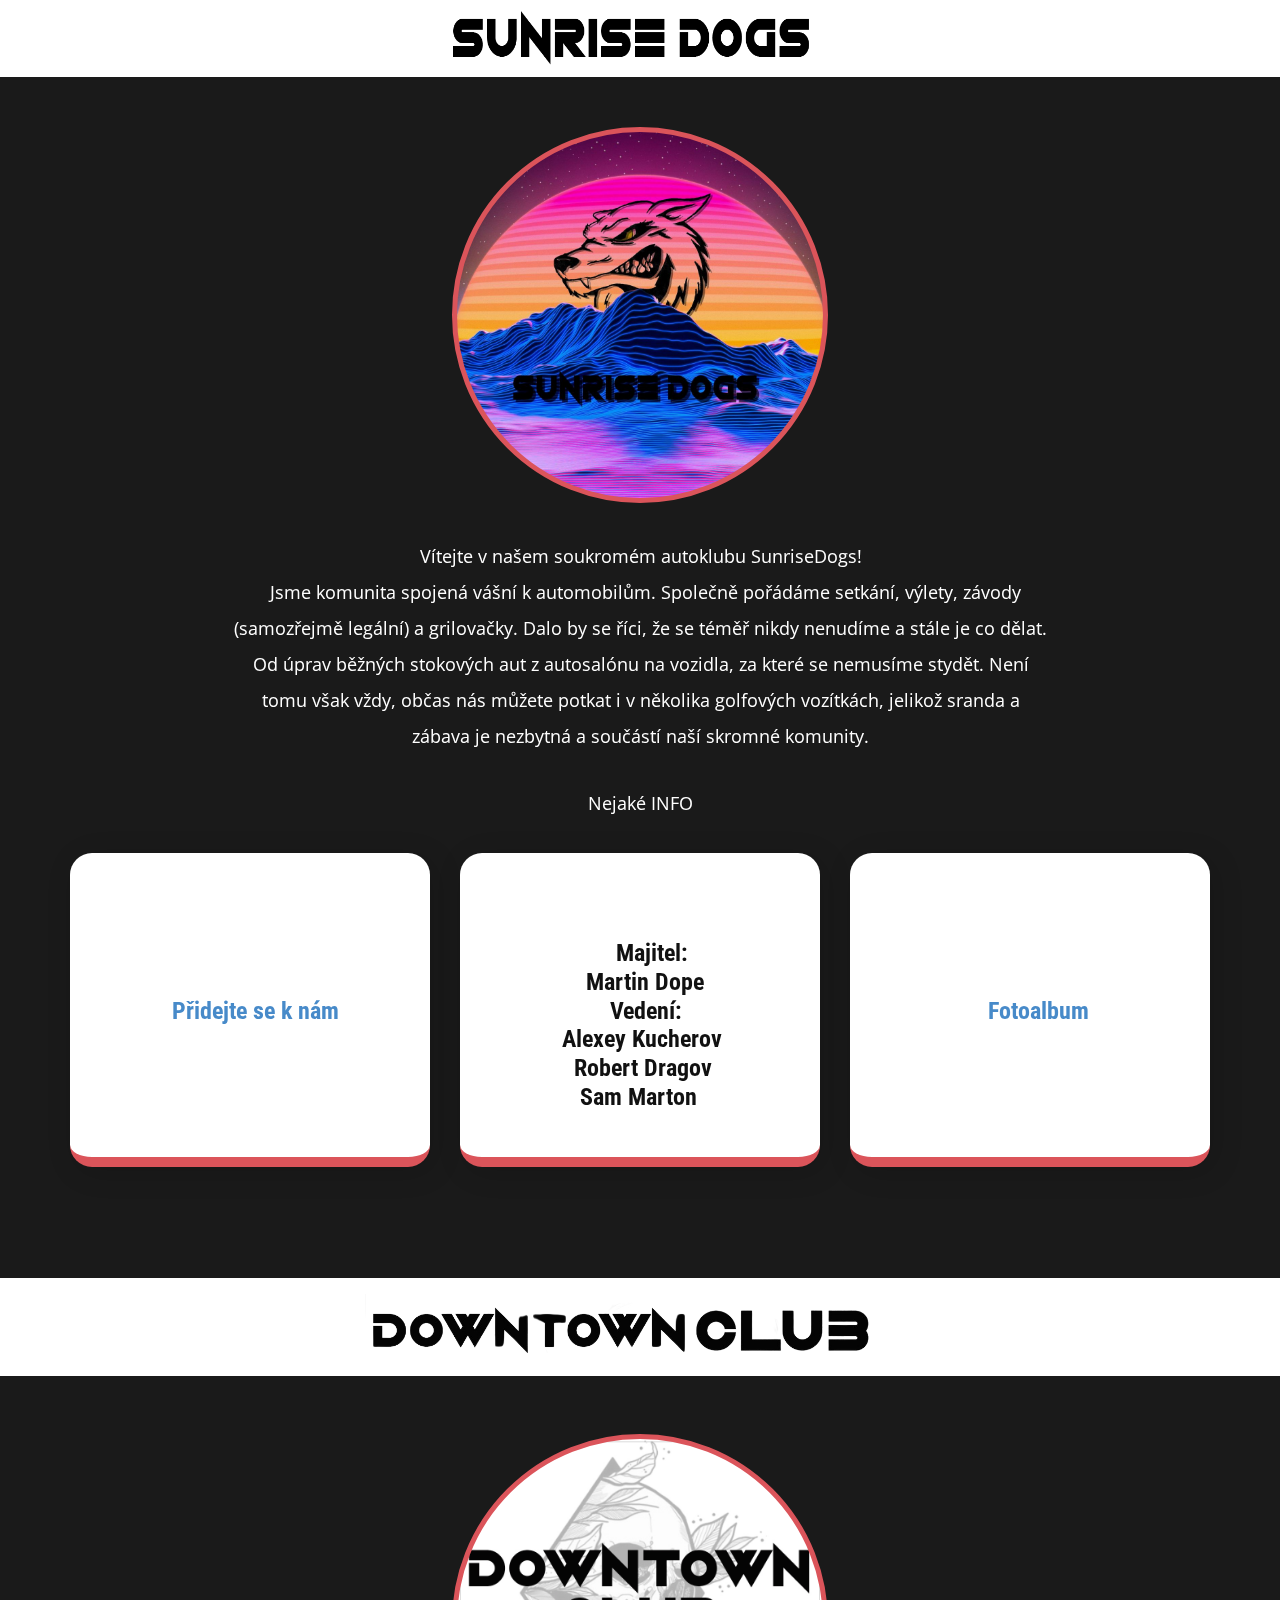
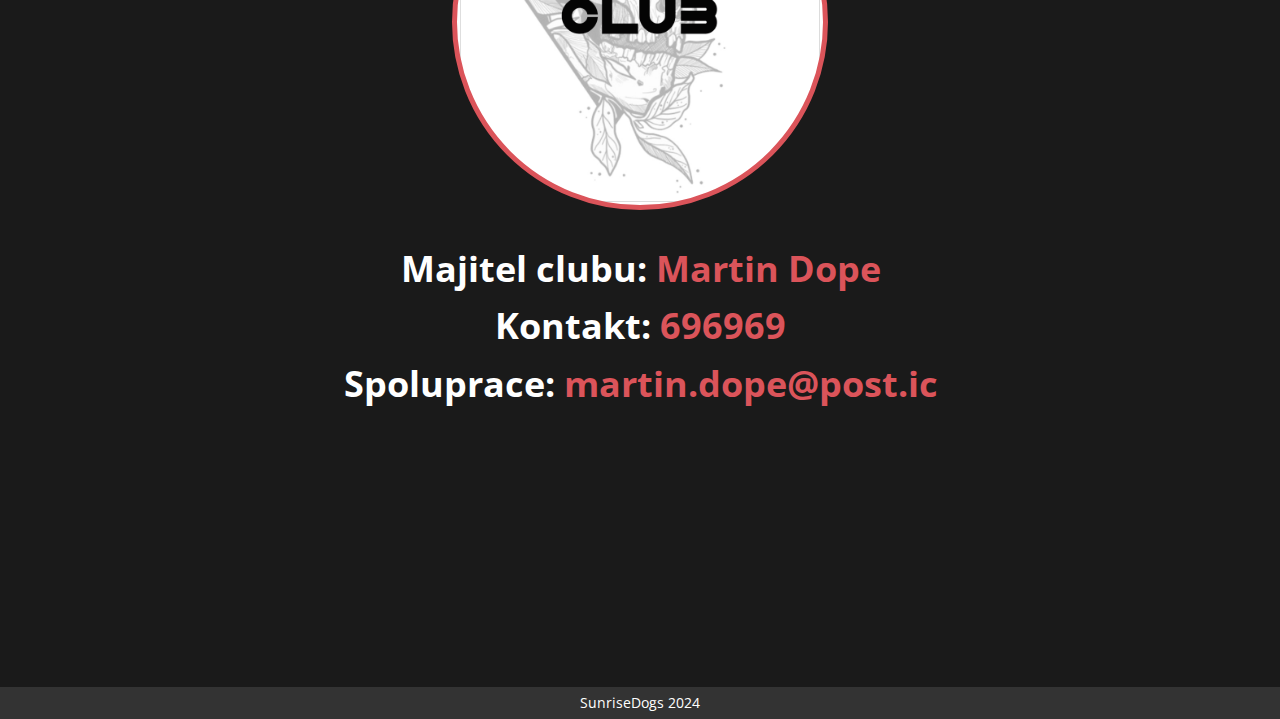
==== index.html @ 1e4ed074 "Add files via upload" ====
<!DOCTYPE html>
<html style="font-size: 16px;" lang="en"><head>
    <meta name="viewport" content="width=device-width, initial-scale=1.0">
    <meta charset="utf-8">
    <meta name="keywords" content="​Who Am I?, INTUITIVE">
    <meta name="description" content="">
    <title>Home</title>
    <link rel="stylesheet" href="nicepage.css" media="screen">
<link rel="stylesheet" href="Home.css" media="screen">
    <script class="u-script" type="text/javascript" src="jquery.js" defer=""></script>
    <script class="u-script" type="text/javascript" src="nicepage.js" defer=""></script>
    <meta name="generator" content="Nicepage 6.4.0, nicepage.com">
    <link id="u-theme-google-font" rel="stylesheet" href="https://fonts.googleapis.com/css?family=Roboto:100,100i,300,300i,400,400i,500,500i,700,700i,900,900i|Open+Sans:300,300i,400,400i,500,500i,600,600i,700,700i,800,800i">
    <link id="u-page-google-font" rel="stylesheet" href="https://fonts.googleapis.com/css?family=Roboto+Condensed:100,100i,200,200i,300,300i,400,400i,500,500i,600,600i,700,700i,800,800i,900,900i">
    
    
    
    <script type="application/ld+json">{
		"@context": "http://schema.org",
		"@type": "Organization",
		"name": "",
		"logo": "images/sunrise1.png"
}</script>
    <meta name="theme-color" content="#478ac9">
    <meta property="og:title" content="Home">
    <meta property="og:type" content="website">
  <meta data-intl-tel-input-cdn-path="intlTelInput/"></head>
  <body data-home-page="Home.html" data-home-page-title="Home" data-path-to-root="./" data-include-products="false" class="u-body u-xl-mode" data-lang="en"><header class="u-clearfix u-header u-header" id="sec-4eef"><div class="u-clearfix u-sheet u-valign-middle u-sheet-1">
        <a href="" class="u-image u-logo u-image-1" data-image-width="1080" data-image-height="144">
          <img src="images/sunrise1.png" class="u-logo-image u-logo-image-1">
        </a>
      </div></header>
    <section class="u-align-center u-clearfix u-grey-90 u-section-1" id="carousel_2b90">
      <div class="u-border-5 u-border-palette-2-base u-image u-image-circle u-image-1" alt="" data-image-width="3840" data-image-height="2160" data-animation-name="customAnimationIn" data-animation-duration="1500"></div>
      <p class="u-text u-text-1" data-animation-name="customAnimationIn" data-animation-duration="1500" data-animation-delay="500"> Vítejte v našem soukromém autoklubu SunriseDogs!<br>&nbsp;
Jsme komunita spojená vášní k automobilům. Společně pořádáme setkání, výlety, závody (samozřejmě legální) a grilovačky. Dalo by se říci, že se téměř nikdy nenudíme a stále je co dělat. Od úprav běžných stokových aut z autosalónu na vozidla, za které se nemusíme stydět. Není tomu však vždy, občas nás můžete potkat i v několika golfových vozítkách, jelikož sranda a zábava je nezbytná a součástí naší skromné komunity.
      </p>
      <p class="u-text u-text-2" data-animation-name="customAnimationIn" data-animation-duration="1500" data-animation-delay="500">Nejaké INFO</p>
      <div class="custom-expanded u-list u-list-1">
        <div class="u-repeater u-repeater-1">
          <div class="u-align-left u-border-10 u-border-no-left u-border-no-right u-border-no-top u-border-palette-2-base u-container-style u-list-item u-radius-22 u-repeater-item u-shape-round u-white u-list-item-1" data-animation-name="customAnimationIn" data-animation-duration="1500" data-animation-delay="250">
            <div class="u-container-layout u-similar-container u-container-layout-1"><span class="u-file-icon u-icon u-icon-1" data-animation-name="customAnimationIn" data-animation-duration="1500" data-animation-delay="750"><img src="images/logo.png" alt=""></span>
              <h4 class="u-custom-font u-font-roboto-condensed u-text u-text-3">&nbsp; &nbsp;&nbsp;<br>
                <br>&nbsp; &nbsp; &nbsp; &nbsp;&nbsp;<a href="https://docs.google.com/forms/d/1HaABAHKaSRTyew9YhgE7_GqNMtvdETq_wjb6GV18FZQ" class="u-active-none u-border-none u-btn u-button-link u-button-style u-hover-none u-none u-text-palette-1-base u-btn-1" target="_blank">Přidejte se k nám </a>
              </h4>
            </div>
          </div>
          <div class="u-align-left u-border-10 u-border-no-left u-border-no-right u-border-no-top u-border-palette-2-base u-container-style u-list-item u-radius-22 u-repeater-item u-shape-round u-video-cover u-white u-list-item-2" data-animation-name="customAnimationIn" data-animation-duration="1500" data-animation-delay="250">
            <div class="u-container-layout u-similar-container u-container-layout-2"><span class="u-file-icon u-icon u-icon-2" data-animation-name="customAnimationIn" data-animation-duration="1500" data-animation-delay="750"><img src="images/crown-2024557_1280.png" alt=""></span>
              <h4 class="u-custom-font u-font-roboto-condensed u-text u-text-4">&nbsp; &nbsp; &nbsp; &nbsp; &nbsp; &nbsp; &nbsp; &nbsp; &nbsp;Majitel:<br>&nbsp; &nbsp; &nbsp; &nbsp; &nbsp; &nbsp; Martin Dope<br>&nbsp; &nbsp; &nbsp; &nbsp; &nbsp; &nbsp; &nbsp; &nbsp; Vedení:<br>&nbsp; &nbsp; &nbsp; &nbsp; Alexey Kucherov<br>&nbsp; &nbsp; &nbsp; &nbsp; &nbsp; Robert Dragov<br>&nbsp; &nbsp; &nbsp; &nbsp; &nbsp; &nbsp;Sam Marton<br>&nbsp; &nbsp; &nbsp; &nbsp;
              </h4>
            </div>
          </div>
          <div class="u-align-left u-border-10 u-border-no-left u-border-no-right u-border-no-top u-border-palette-2-base u-container-style u-list-item u-radius-22 u-repeater-item u-shape-round u-video-cover u-white u-list-item-3" data-animation-name="customAnimationIn" data-animation-duration="1500" data-animation-delay="250">
            <div class="u-container-layout u-similar-container u-container-layout-3"><span class="u-file-icon u-icon u-icon-3" data-animation-name="customAnimationIn" data-animation-duration="1500" data-animation-delay="750"><img src="images/foak.png" alt=""></span>
              <h4 class="u-custom-font u-font-roboto-condensed u-text u-text-5">
                <a class="u-active-none u-border-none u-btn u-button-link u-button-style u-hover-none u-none u-text-palette-1-base u-btn-2" href="https://imgur.com/a/hww1Uj7" target="_blank">&nbsp; &nbsp; &nbsp; &nbsp; &nbsp; &nbsp; &nbsp;<br>
                  <br>&nbsp; &nbsp; &nbsp; &nbsp; &nbsp; &nbsp; &nbsp; Fotoalbum
                </a>
              </h4>
            </div>
          </div>
        </div>
      </div>
      <img class="u-expanded-width u-image u-image-contain u-image-default u-image-2" src="images/Beznzvu.png" alt="" data-image-width="1350" data-image-height="73">
      <img class="u-expanded-width u-image u-image-contain u-image-default u-image-3" src="images/Beznzvu.png" alt="" data-image-width="1350" data-image-height="73">
      <img class="u-image u-image-contain u-image-default u-image-4" src="images/downtown.png" alt="" data-image-width="1080" data-image-height="144">
      <div class="u-border-5 u-border-palette-2-base u-image u-image-circle u-image-5" alt="" data-image-width="900" data-image-height="900" data-animation-name="customAnimationIn" data-animation-duration="1500"></div>
      <p class="u-text u-text-6">Majitel clubu: <span class="u-text-palette-2-base">Martin Dope</span>
        <br>Kontakt: <span class="u-text-palette-2-base">696969</span>
        <br>Spoluprace: <span class="u-text-palette-2-base">martin.dope@post.ic</span>
      </p>
    </section>
    
    
    
    <footer class="u-align-center u-clearfix u-footer u-grey-80 u-footer" id="sec-cafe"><div class="u-clearfix u-sheet u-valign-middle u-sheet-1">
        <p class="u-small-text u-text u-text-variant u-text-1">SunriseDogs 2024</p>
      </div></footer>
   

  
</body></html>
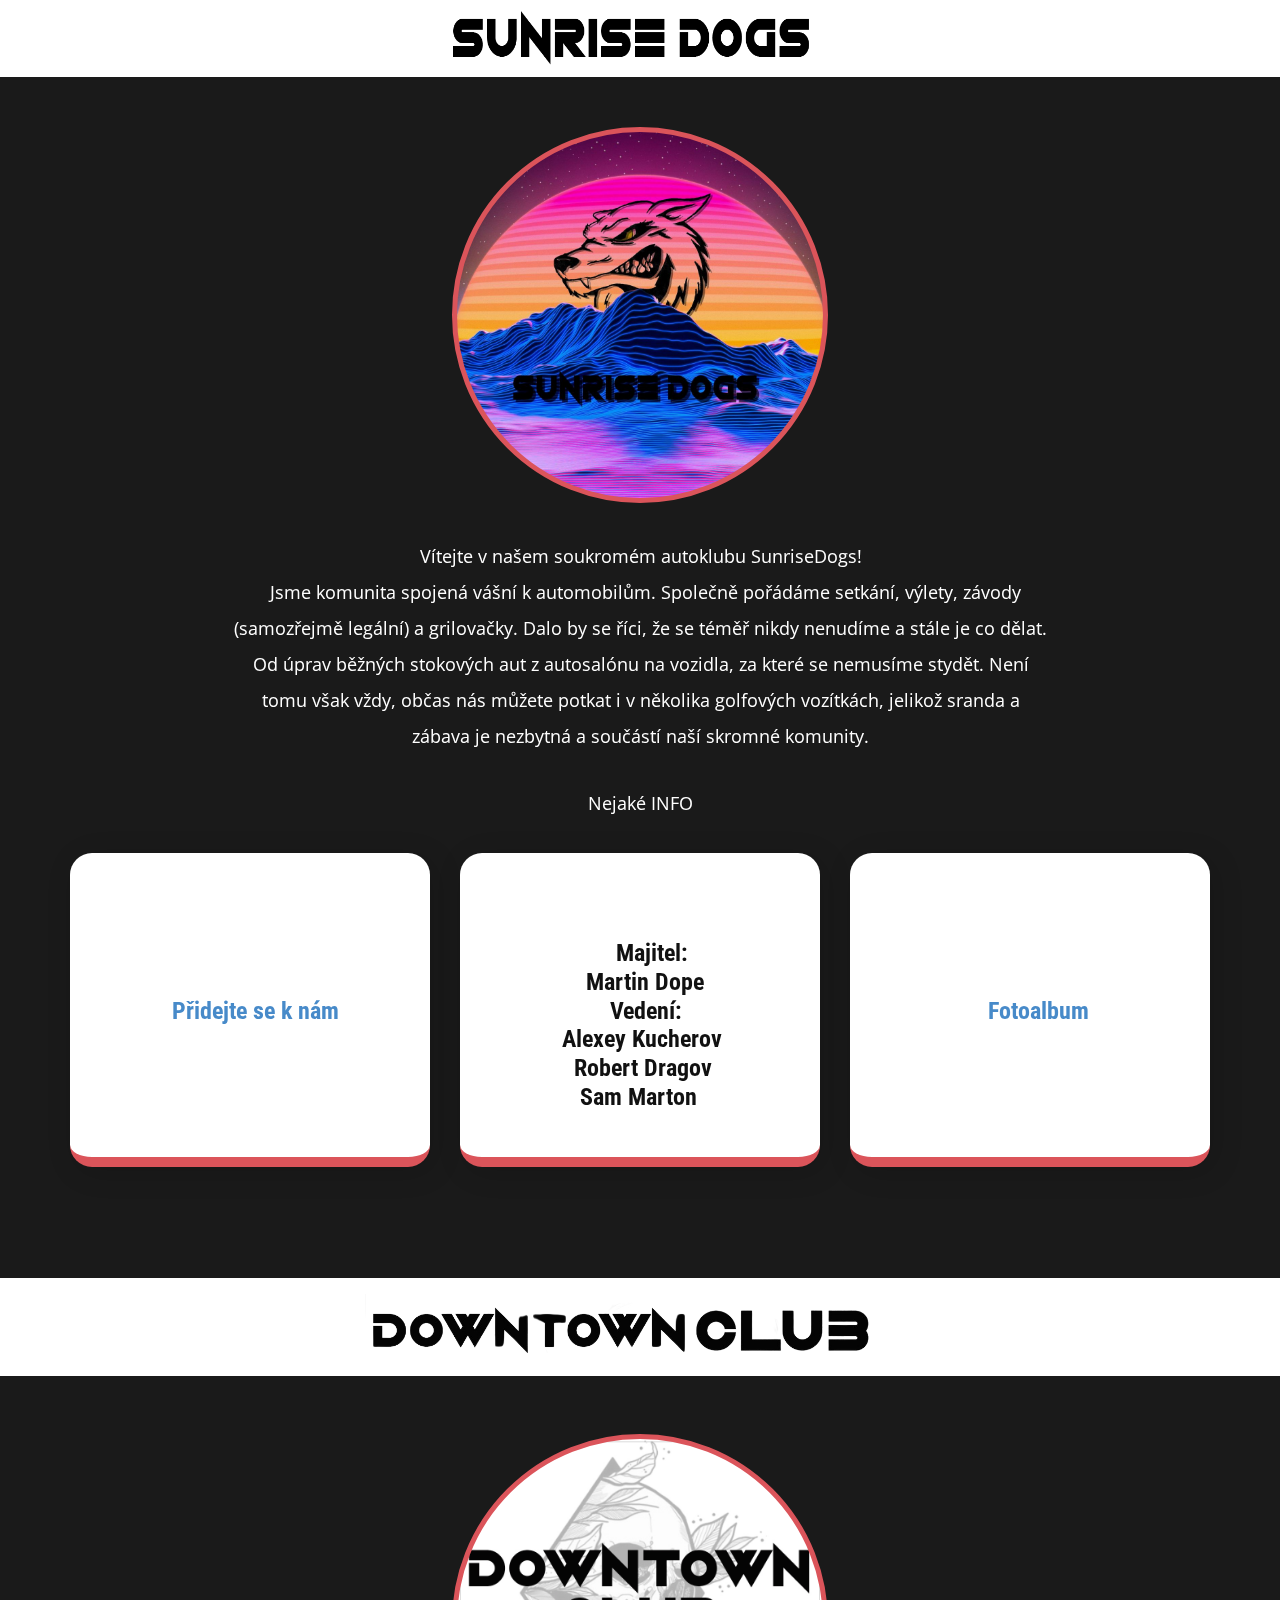
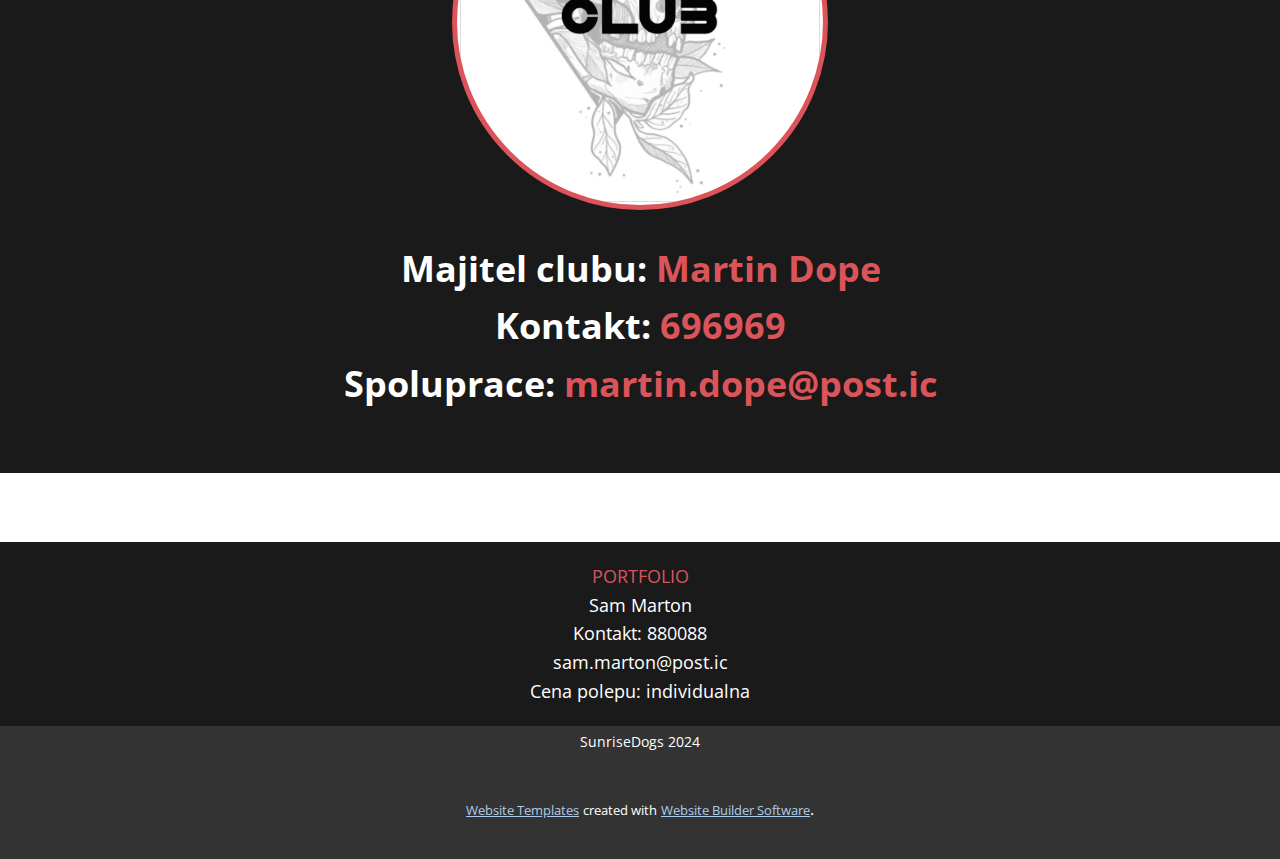
==== commit 4359bea6: "Add files via upload" ====
--- a/index.html
+++ b/index.html
@@ -26,7 +26,7 @@
     <meta property="og:type" content="website">
   <meta data-intl-tel-input-cdn-path="intlTelInput/"></head>
   <body data-home-page="Home.html" data-home-page-title="Home" data-path-to-root="./" data-include-products="false" class="u-body u-xl-mode" data-lang="en"><header class="u-clearfix u-header u-header" id="sec-4eef"><div class="u-clearfix u-sheet u-valign-middle u-sheet-1">
-        <a href="" class="u-image u-logo u-image-1" data-image-width="1080" data-image-height="144">
+        <a href="https://nicepage.com" class="u-image u-logo u-image-1" data-image-width="1080" data-image-height="144">
           <img src="images/sunrise1.png" class="u-logo-image u-logo-image-1">
         </a>
       </div></header>
@@ -70,6 +70,13 @@
         <br>Kontakt: <span class="u-text-palette-2-base">696969</span>
         <br>Spoluprace: <span class="u-text-palette-2-base">martin.dope@post.ic</span>
       </p>
+      <img class="u-expanded-width u-image u-image-contain u-image-default u-image-6" src="images/Beznzvu.png" alt="" data-image-width="1350" data-image-height="73">
+      <img class="u-image u-image-contain u-image-default u-image-7" src="images/MWLOGO.png" alt="" data-image-width="500" data-image-height="812">
+      <p class="u-text u-text-7">
+        <a href="https://imgur.com/a/1gOo8mq" class="u-active-none u-border-none u-btn u-button-link u-button-style u-hover-none u-none u-text-palette-2-base u-btn-3">PORTFOLIO</a>
+        <br>Sam Marton<br>Kontakt: 880088<br>sam.marton@post.ic <br>Cena polepu: individualna
+      </p>
+      <img class="u-image u-image-contain u-image-default u-image-8" src="images/Untitled-1copy.png" alt="" data-image-width="500" data-image-height="812">
     </section>
     
     
@@ -77,7 +84,16 @@
     <footer class="u-align-center u-clearfix u-footer u-grey-80 u-footer" id="sec-cafe"><div class="u-clearfix u-sheet u-valign-middle u-sheet-1">
         <p class="u-small-text u-text u-text-variant u-text-1">SunriseDogs 2024</p>
       </div></footer>
-   
-
+    <section class="u-backlink u-clearfix u-grey-80">
+      <a class="u-link" href="https://nicepage.com/website-templates" target="_blank">
+        <span>Website Templates</span>
+      </a>
+      <p class="u-text">
+        <span>created with</span>
+      </p>
+      <a class="u-link" href="" target="_blank">
+        <span>Website Builder Software</span>
+      </a>. 
+    </section>
   
 </body></html>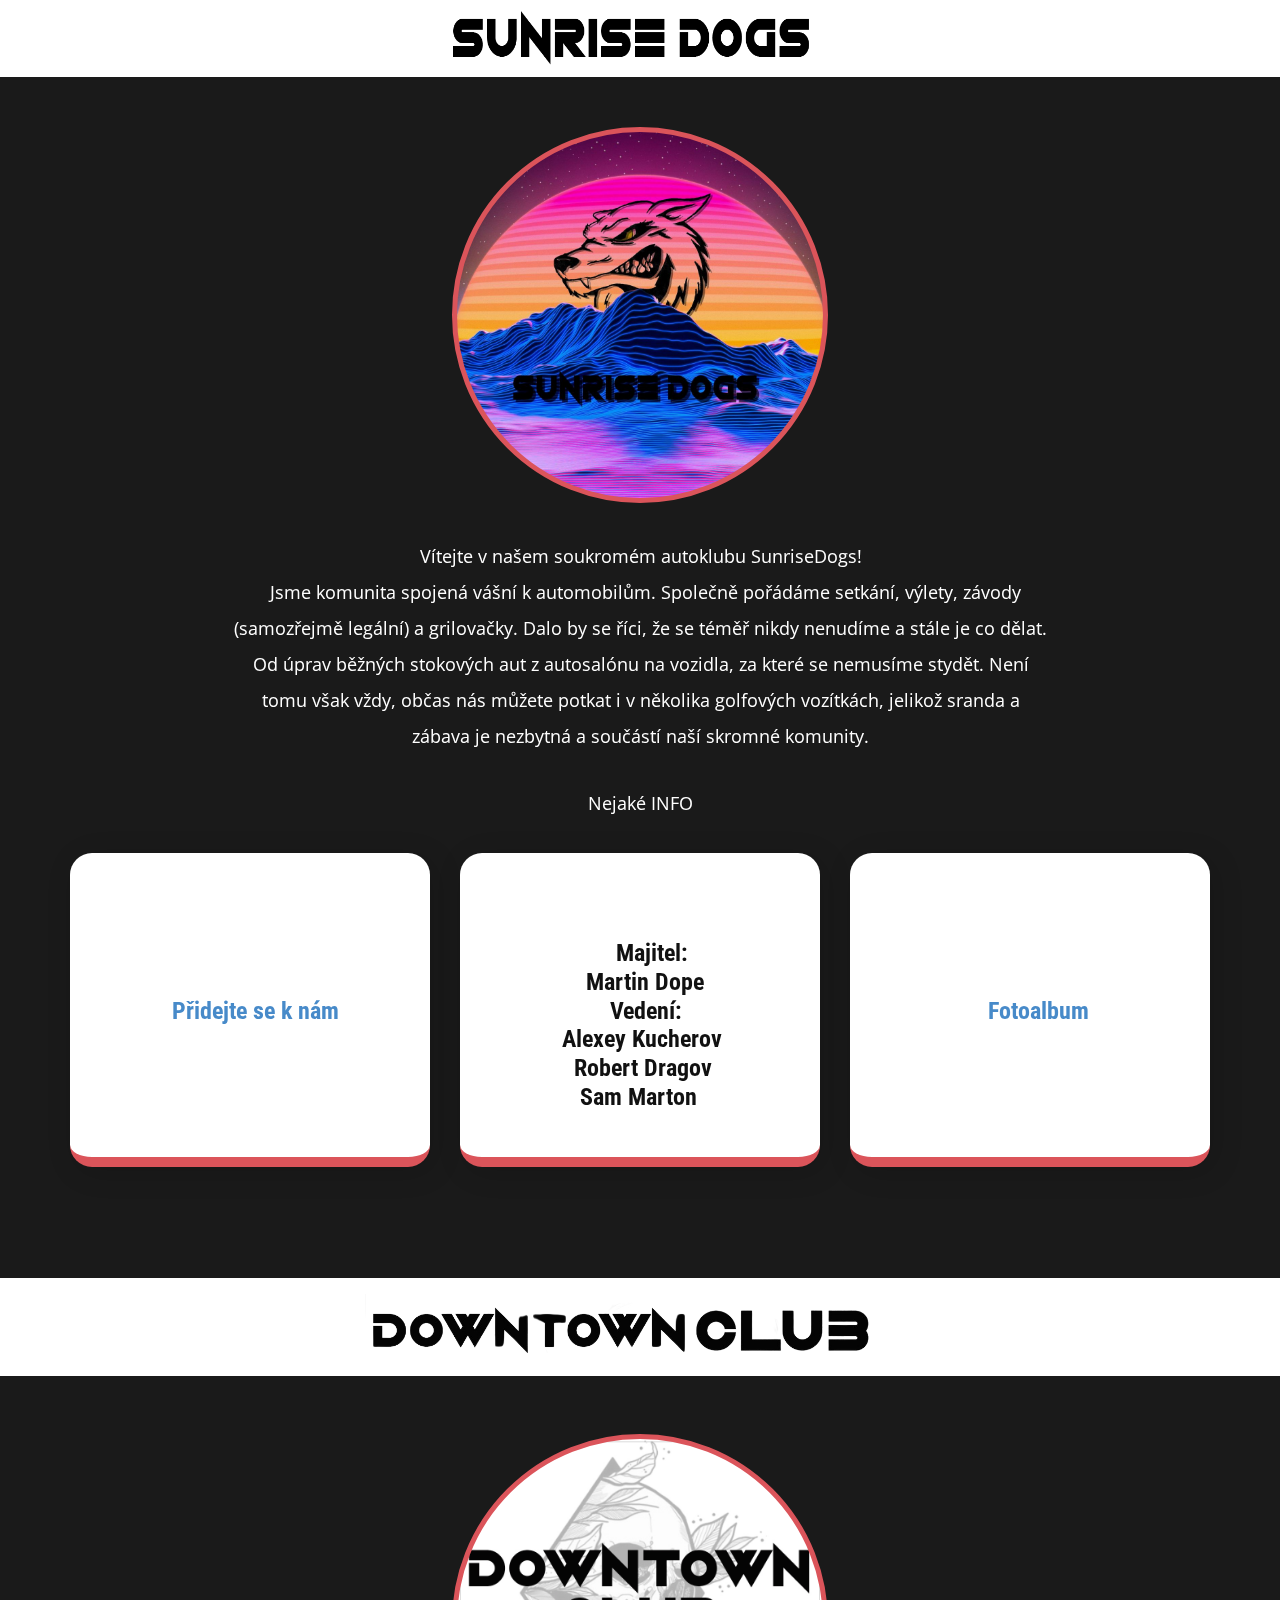
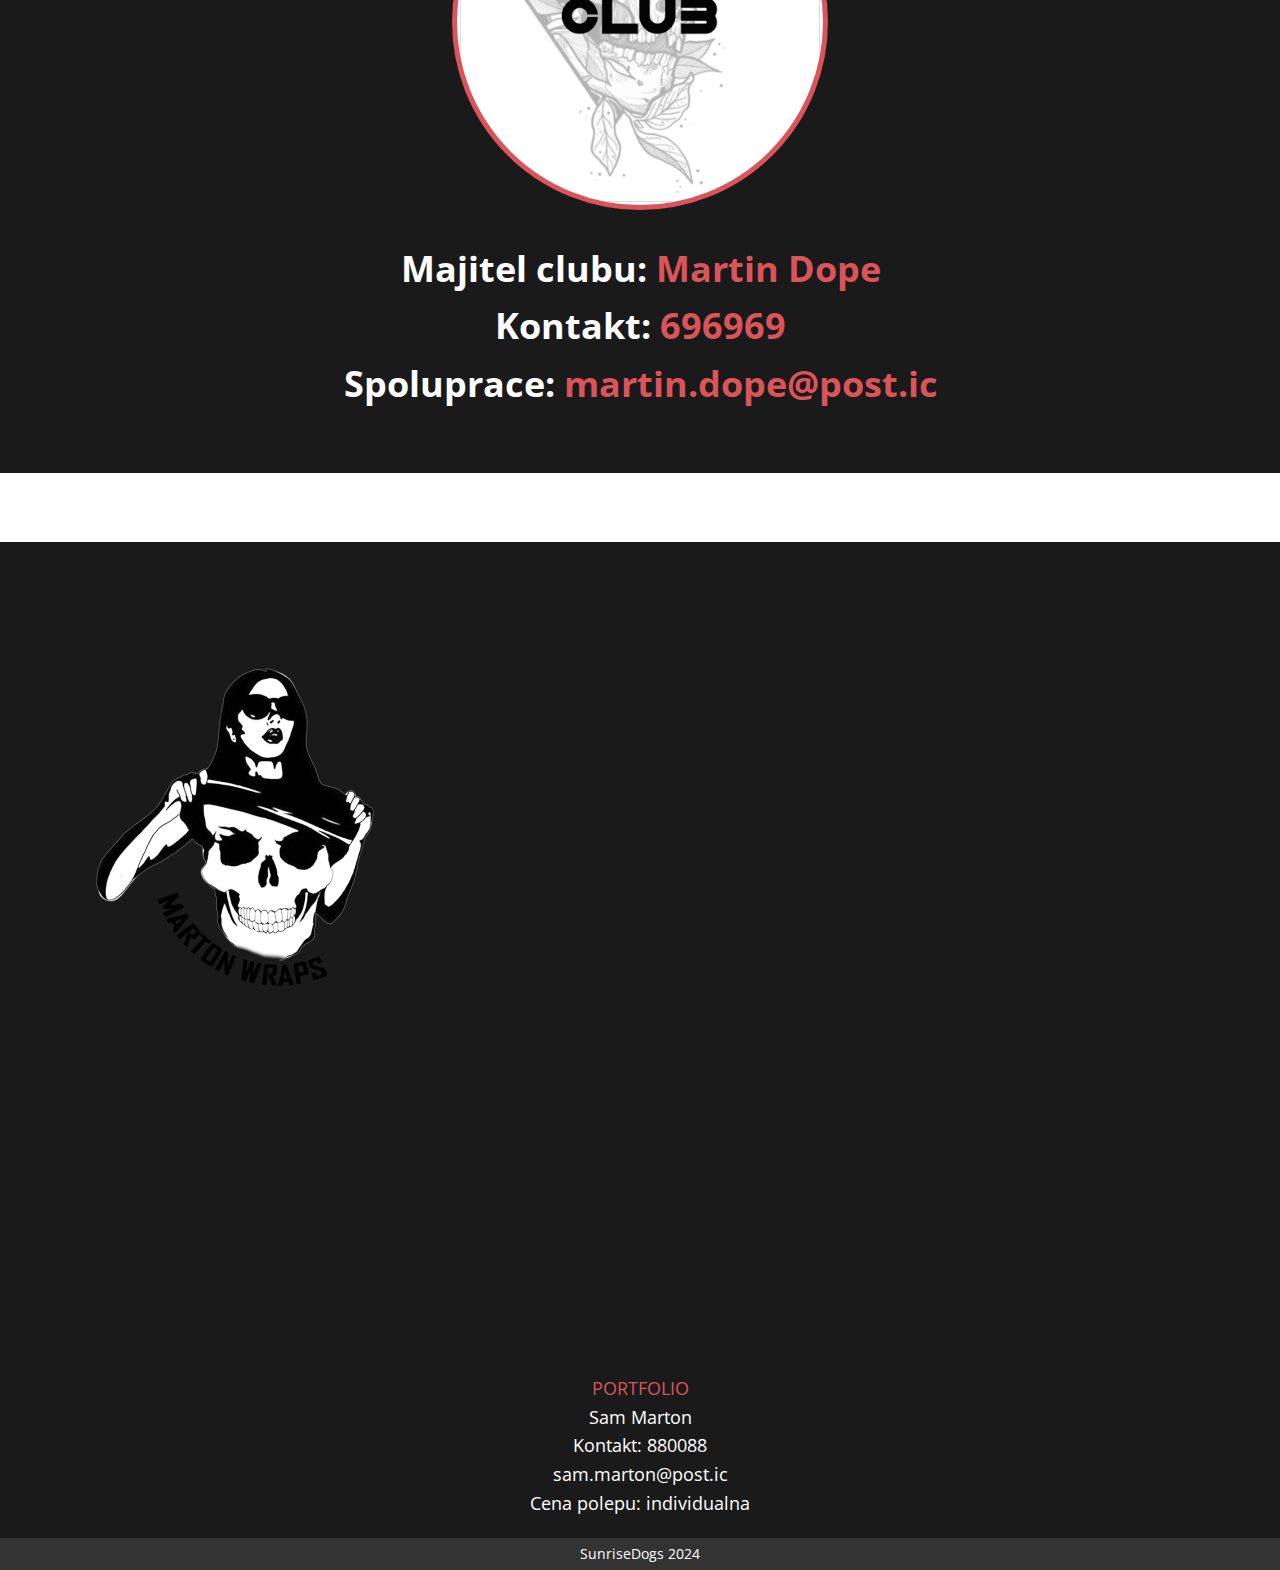
==== commit a44a7715: "Update index.html" ====
--- a/index.html
+++ b/index.html
@@ -84,16 +84,6 @@
     <footer class="u-align-center u-clearfix u-footer u-grey-80 u-footer" id="sec-cafe"><div class="u-clearfix u-sheet u-valign-middle u-sheet-1">
         <p class="u-small-text u-text u-text-variant u-text-1">SunriseDogs 2024</p>
       </div></footer>
-    <section class="u-backlink u-clearfix u-grey-80">
-      <a class="u-link" href="https://nicepage.com/website-templates" target="_blank">
-        <span>Website Templates</span>
-      </a>
-      <p class="u-text">
-        <span>created with</span>
-      </p>
-      <a class="u-link" href="" target="_blank">
-        <span>Website Builder Software</span>
-      </a>. 
-    </section>
+
   
-</body></html>+</body></html>
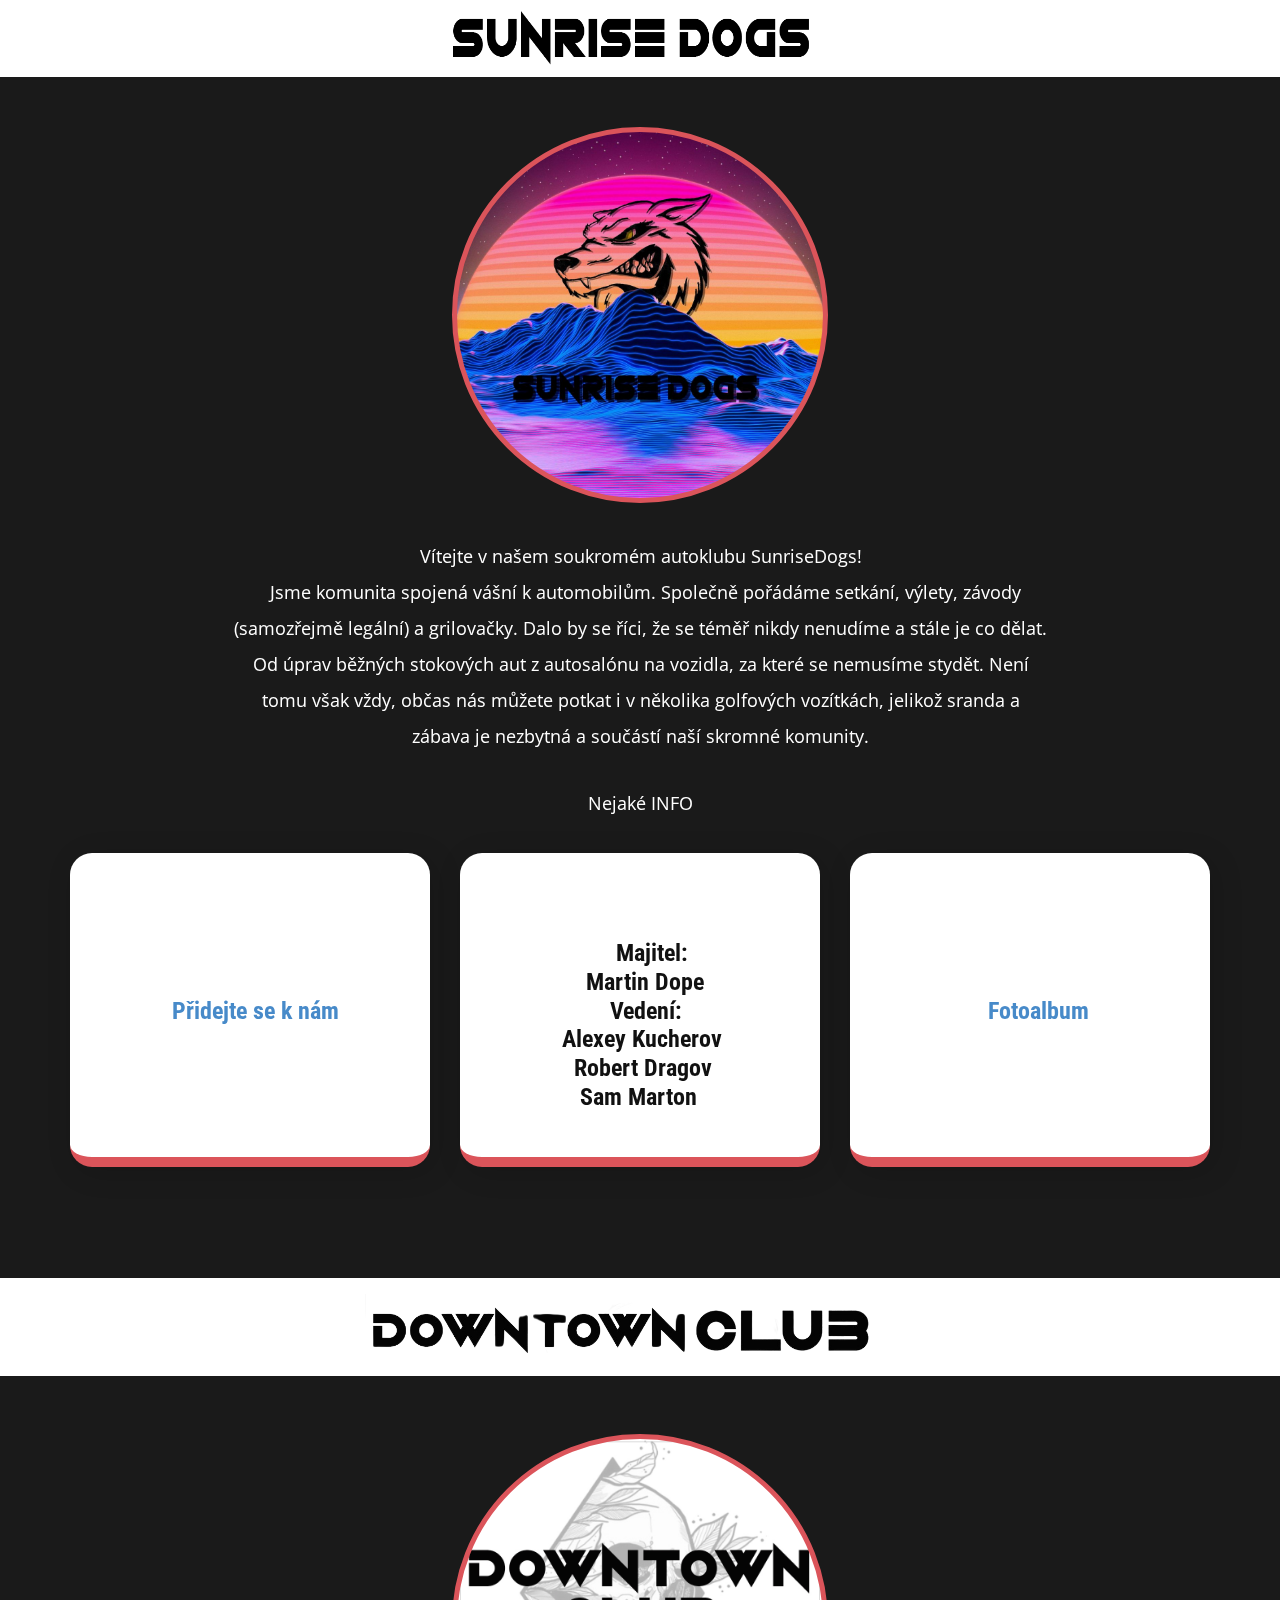
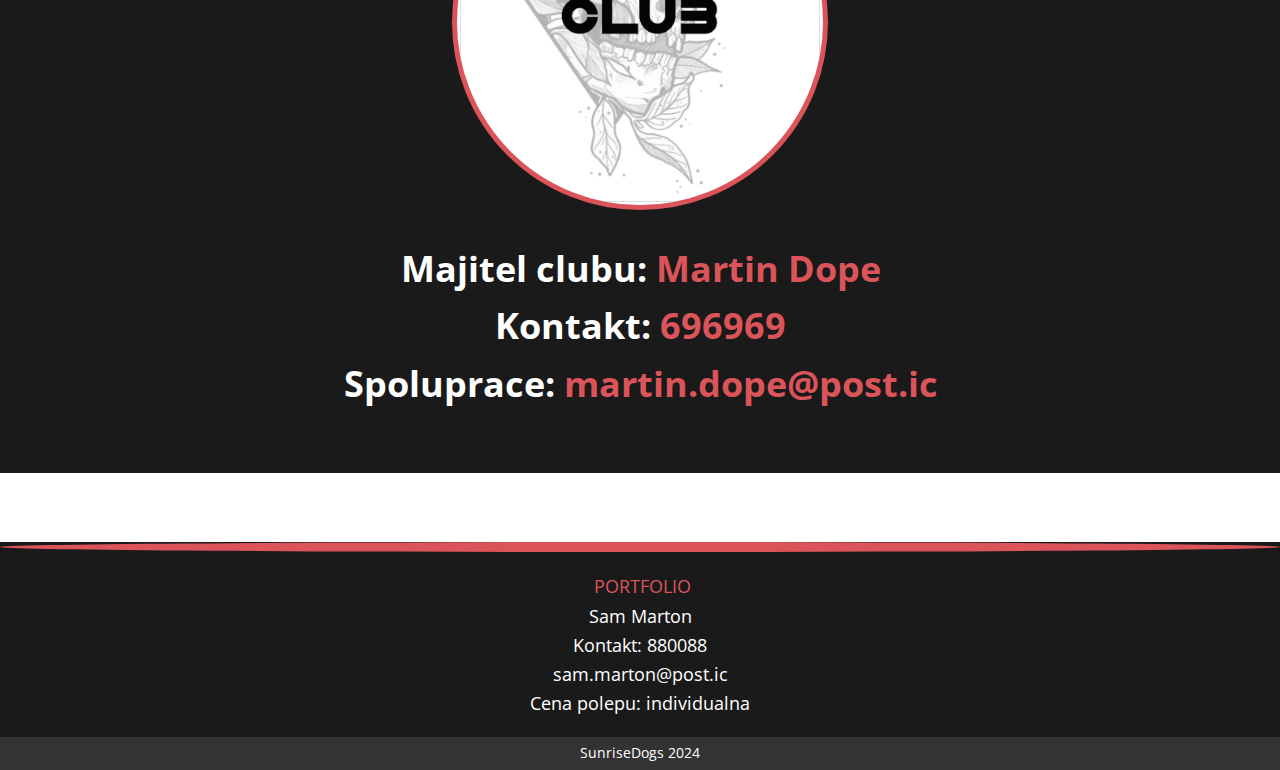
==== commit a2d96f42: "Update index.html" ====
--- a/index.html
+++ b/index.html
@@ -71,12 +71,13 @@
         <br>Spoluprace: <span class="u-text-palette-2-base">martin.dope@post.ic</span>
       </p>
       <img class="u-expanded-width u-image u-image-contain u-image-default u-image-6" src="images/Beznzvu.png" alt="" data-image-width="1350" data-image-height="73">
-      <img class="u-image u-image-contain u-image-default u-image-7" src="images/MWLOGO.png" alt="" data-image-width="500" data-image-height="812">
+      <div class="u-border-5 u-border-palette-2-base u-image u-image-circle u-image-7" alt="" data-image-width="500" data-image-height="812" data-animation-name="customAnimationIn" data-animation-duration="1500"></div>
+      <img class="u-image u-image-contain u-image-default u-image-8" src="images/Untitled-1copy.png" alt="" data-image-width="500" data-image-height="812">
       <p class="u-text u-text-7">
-        <a href="https://imgur.com/a/1gOo8mq" class="u-active-none u-border-none u-btn u-button-link u-button-style u-hover-none u-none u-text-palette-2-base u-btn-3">PORTFOLIO</a>
+        <a href="https://imgur.com/a/1gOo8mq" class="u-active-none u-border-none u-btn u-button-link u-button-style u-hover-none u-none u-text-palette-2-base u-btn-3"><span class="u-icon"></span>&nbsp;PORTFOLIO
+        </a>
         <br>Sam Marton<br>Kontakt: 880088<br>sam.marton@post.ic <br>Cena polepu: individualna
       </p>
-      <img class="u-image u-image-contain u-image-default u-image-8" src="images/Untitled-1copy.png" alt="" data-image-width="500" data-image-height="812">
     </section>
     
     
@@ -84,6 +85,5 @@
     <footer class="u-align-center u-clearfix u-footer u-grey-80 u-footer" id="sec-cafe"><div class="u-clearfix u-sheet u-valign-middle u-sheet-1">
         <p class="u-small-text u-text u-text-variant u-text-1">SunriseDogs 2024</p>
       </div></footer>
-
   
 </body></html>
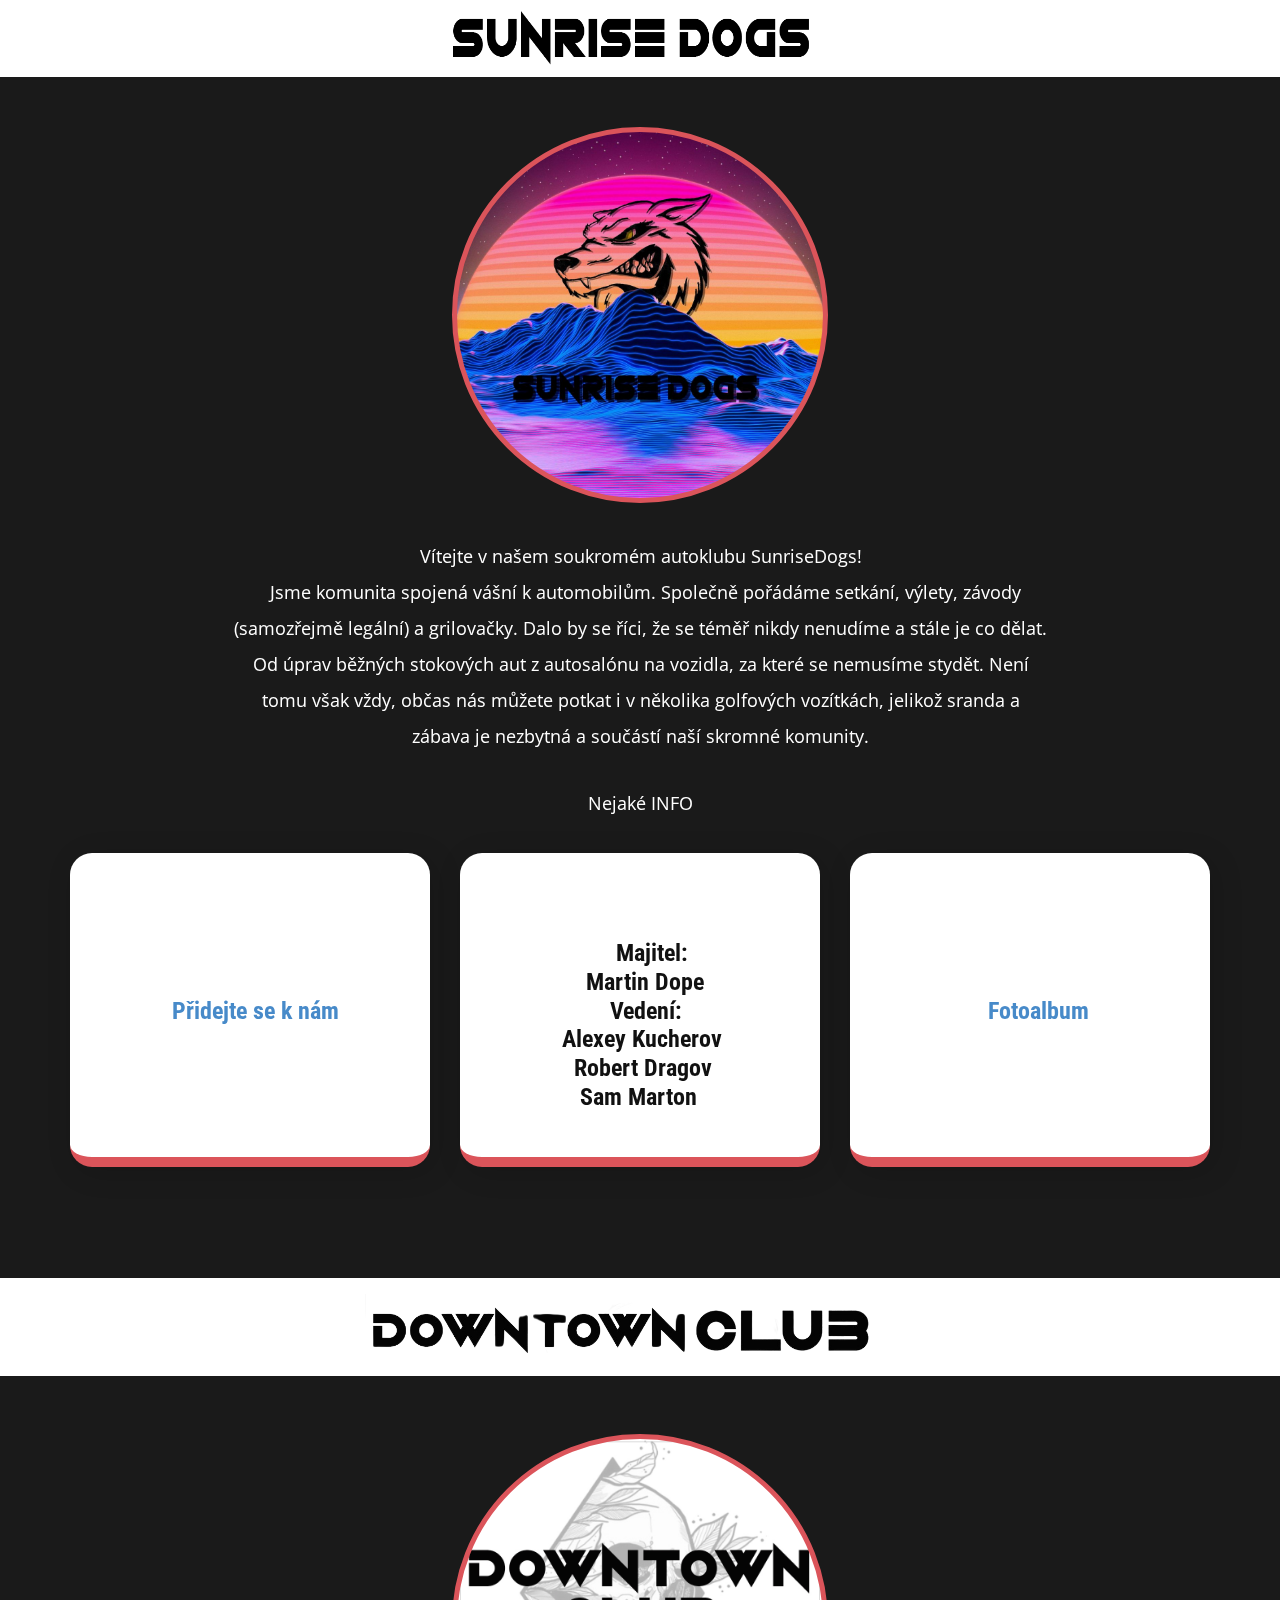
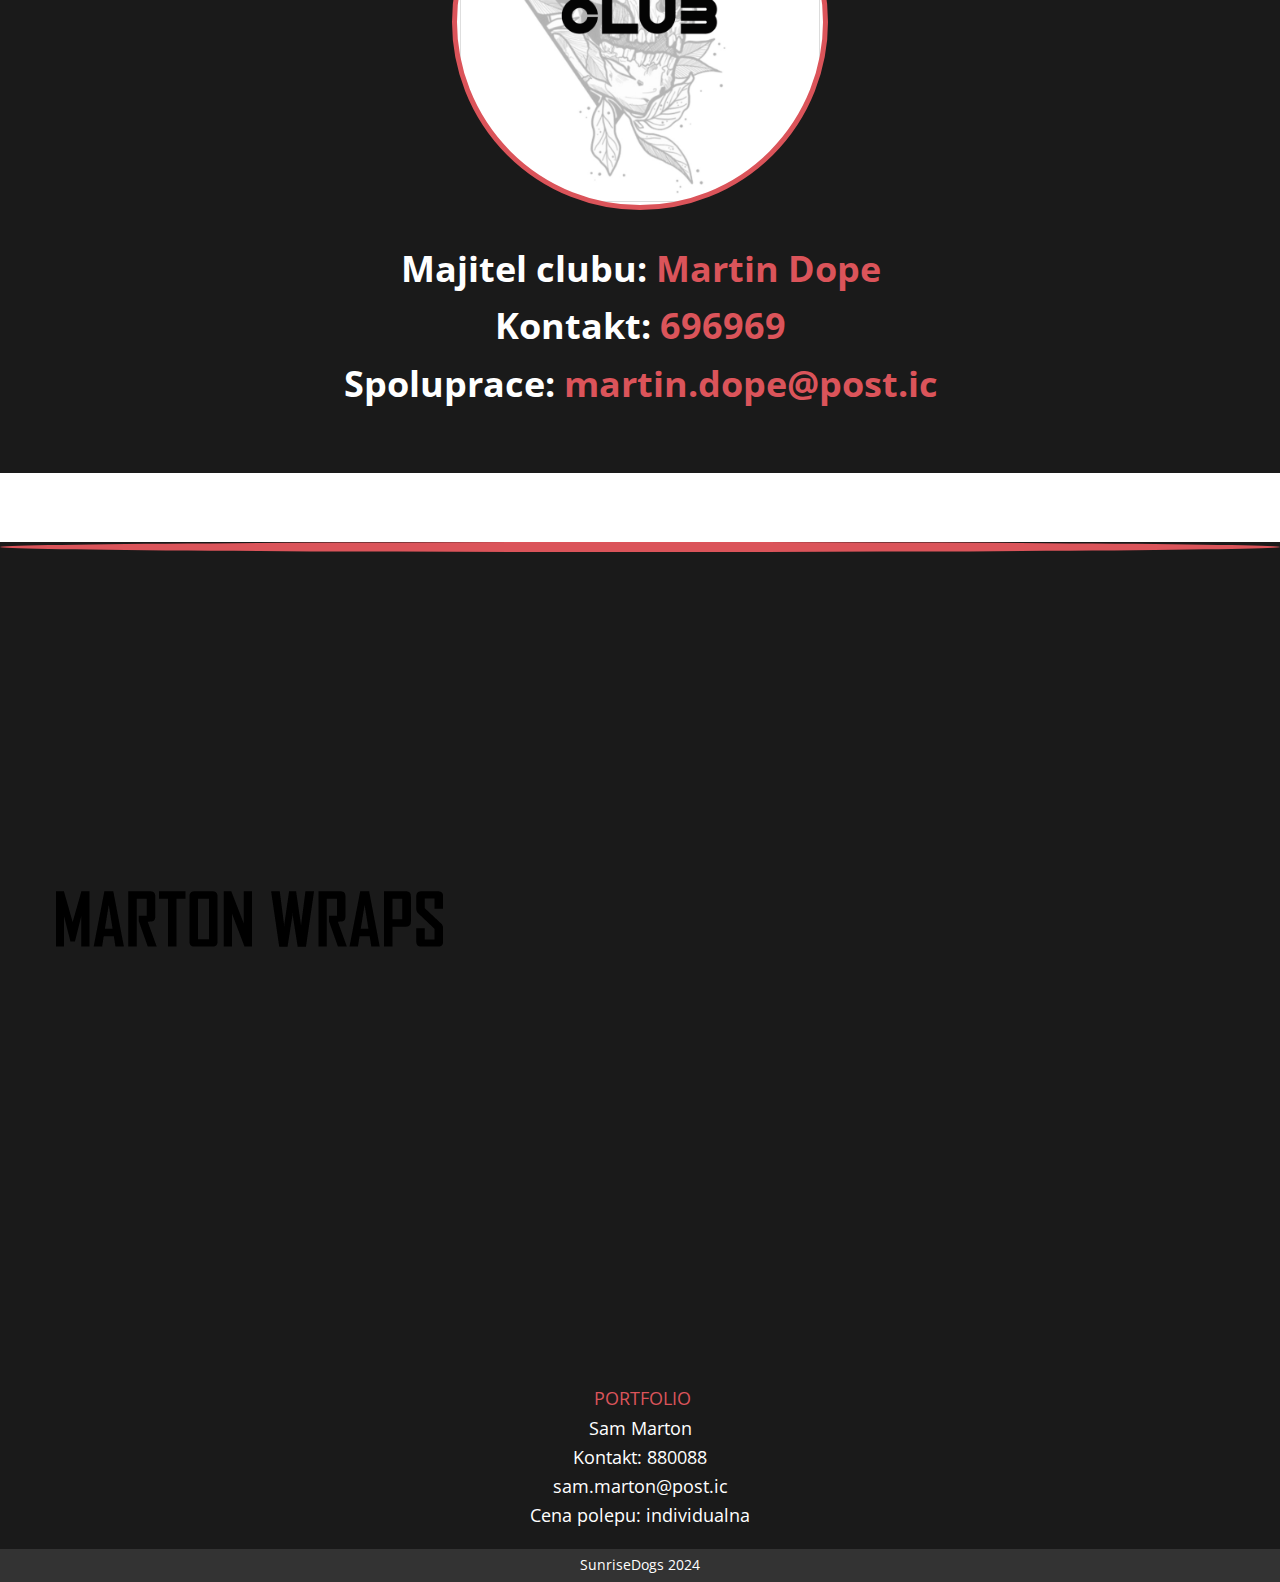
==== commit 82392ef8: "Update index.html" ====
--- a/index.html
+++ b/index.html
@@ -72,7 +72,7 @@
       </p>
       <img class="u-expanded-width u-image u-image-contain u-image-default u-image-6" src="images/Beznzvu.png" alt="" data-image-width="1350" data-image-height="73">
       <div class="u-border-5 u-border-palette-2-base u-image u-image-circle u-image-7" alt="" data-image-width="500" data-image-height="812" data-animation-name="customAnimationIn" data-animation-duration="1500"></div>
-      <img class="u-image u-image-contain u-image-default u-image-8" src="images/Untitled-1copy.png" alt="" data-image-width="500" data-image-height="812">
+      <img class="u-image u-image-contain u-image-default u-image-8" src="images/Untitled-1_copy.png" alt="" data-image-width="500" data-image-height="812">
       <p class="u-text u-text-7">
         <a href="https://imgur.com/a/1gOo8mq" class="u-active-none u-border-none u-btn u-button-link u-button-style u-hover-none u-none u-text-palette-2-base u-btn-3"><span class="u-icon"></span>&nbsp;PORTFOLIO
         </a>
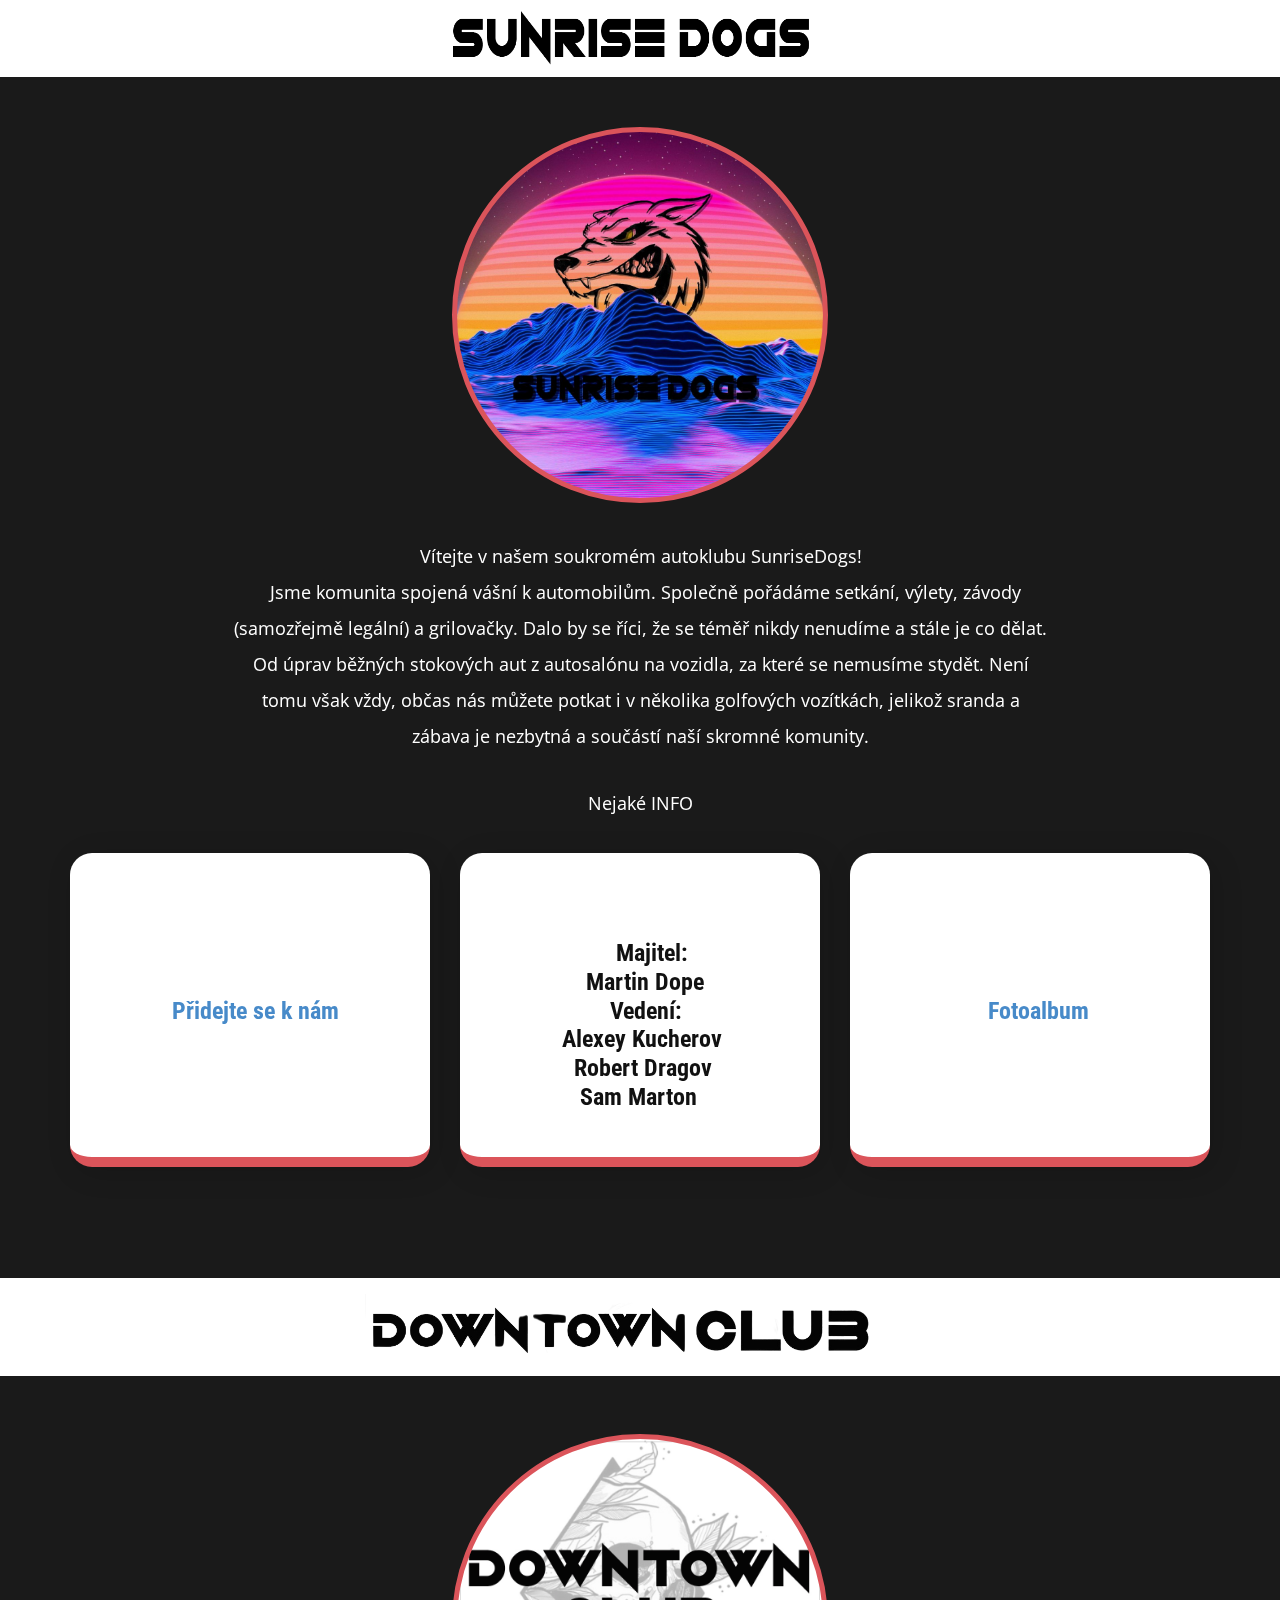
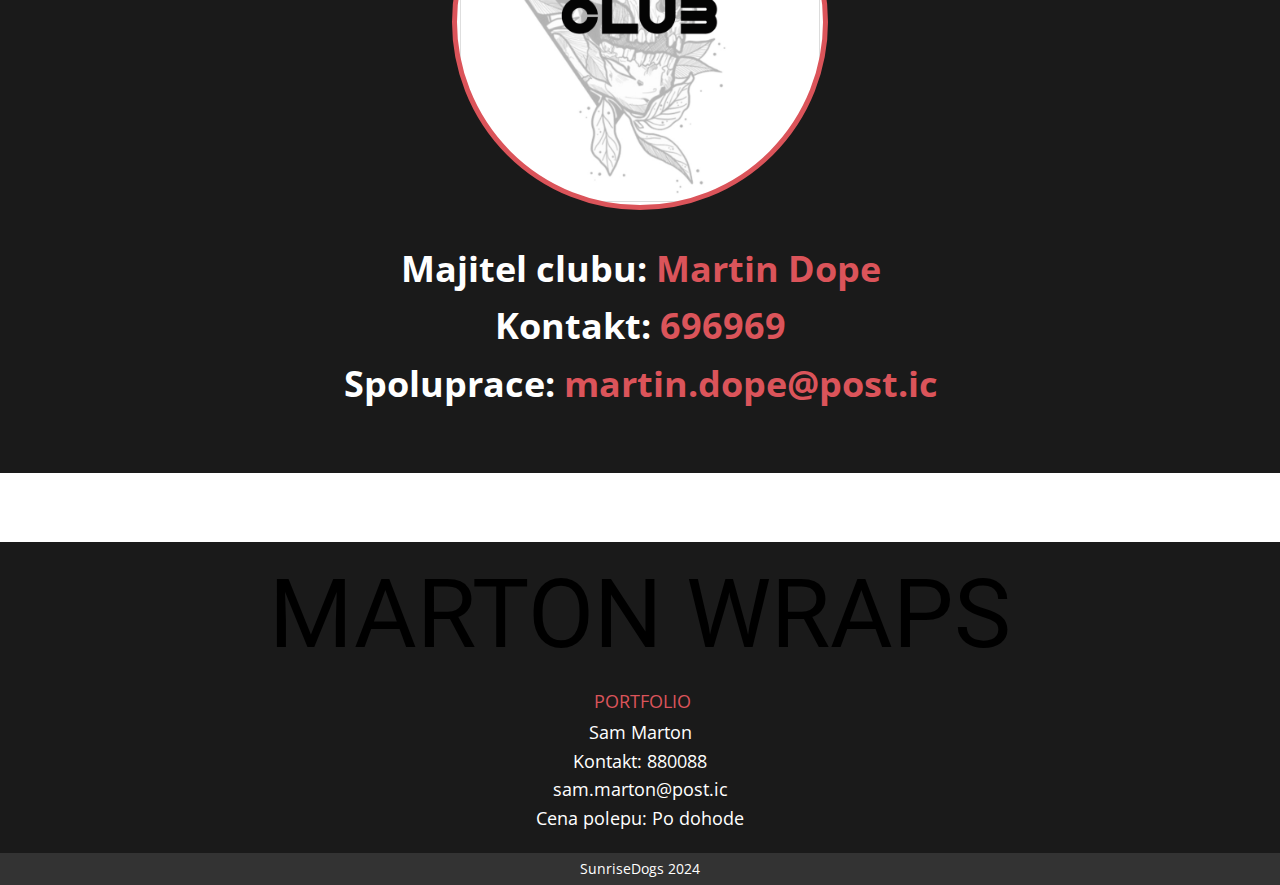
==== commit 469e87c6: "Add files via upload" ====
--- a/index.html
+++ b/index.html
@@ -71,12 +71,11 @@
         <br>Spoluprace: <span class="u-text-palette-2-base">martin.dope@post.ic</span>
       </p>
       <img class="u-expanded-width u-image u-image-contain u-image-default u-image-6" src="images/Beznzvu.png" alt="" data-image-width="1350" data-image-height="73">
-      <div class="u-border-5 u-border-palette-2-base u-image u-image-circle u-image-7" alt="" data-image-width="500" data-image-height="812" data-animation-name="customAnimationIn" data-animation-duration="1500"></div>
-      <img class="u-image u-image-contain u-image-default u-image-8" src="images/Untitled-1_copy.png" alt="" data-image-width="500" data-image-height="812">
-      <p class="u-text u-text-7">
+      <h1 class="u-text u-text-black u-title u-text-7">MARTON WRAPS</h1>
+      <p class="u-text u-text-8">
         <a href="https://imgur.com/a/1gOo8mq" class="u-active-none u-border-none u-btn u-button-link u-button-style u-hover-none u-none u-text-palette-2-base u-btn-3"><span class="u-icon"></span>&nbsp;PORTFOLIO
         </a>
-        <br>Sam Marton<br>Kontakt: 880088<br>sam.marton@post.ic <br>Cena polepu: individualna
+        <br>Sam Marton<br>Kontakt: 880088<br>sam.marton@post.ic <br>Cena polepu: Po dohode
       </p>
     </section>
     
@@ -85,5 +84,6 @@
     <footer class="u-align-center u-clearfix u-footer u-grey-80 u-footer" id="sec-cafe"><div class="u-clearfix u-sheet u-valign-middle u-sheet-1">
         <p class="u-small-text u-text u-text-variant u-text-1">SunriseDogs 2024</p>
       </div></footer>
+   
   
-</body></html>
+</body></html>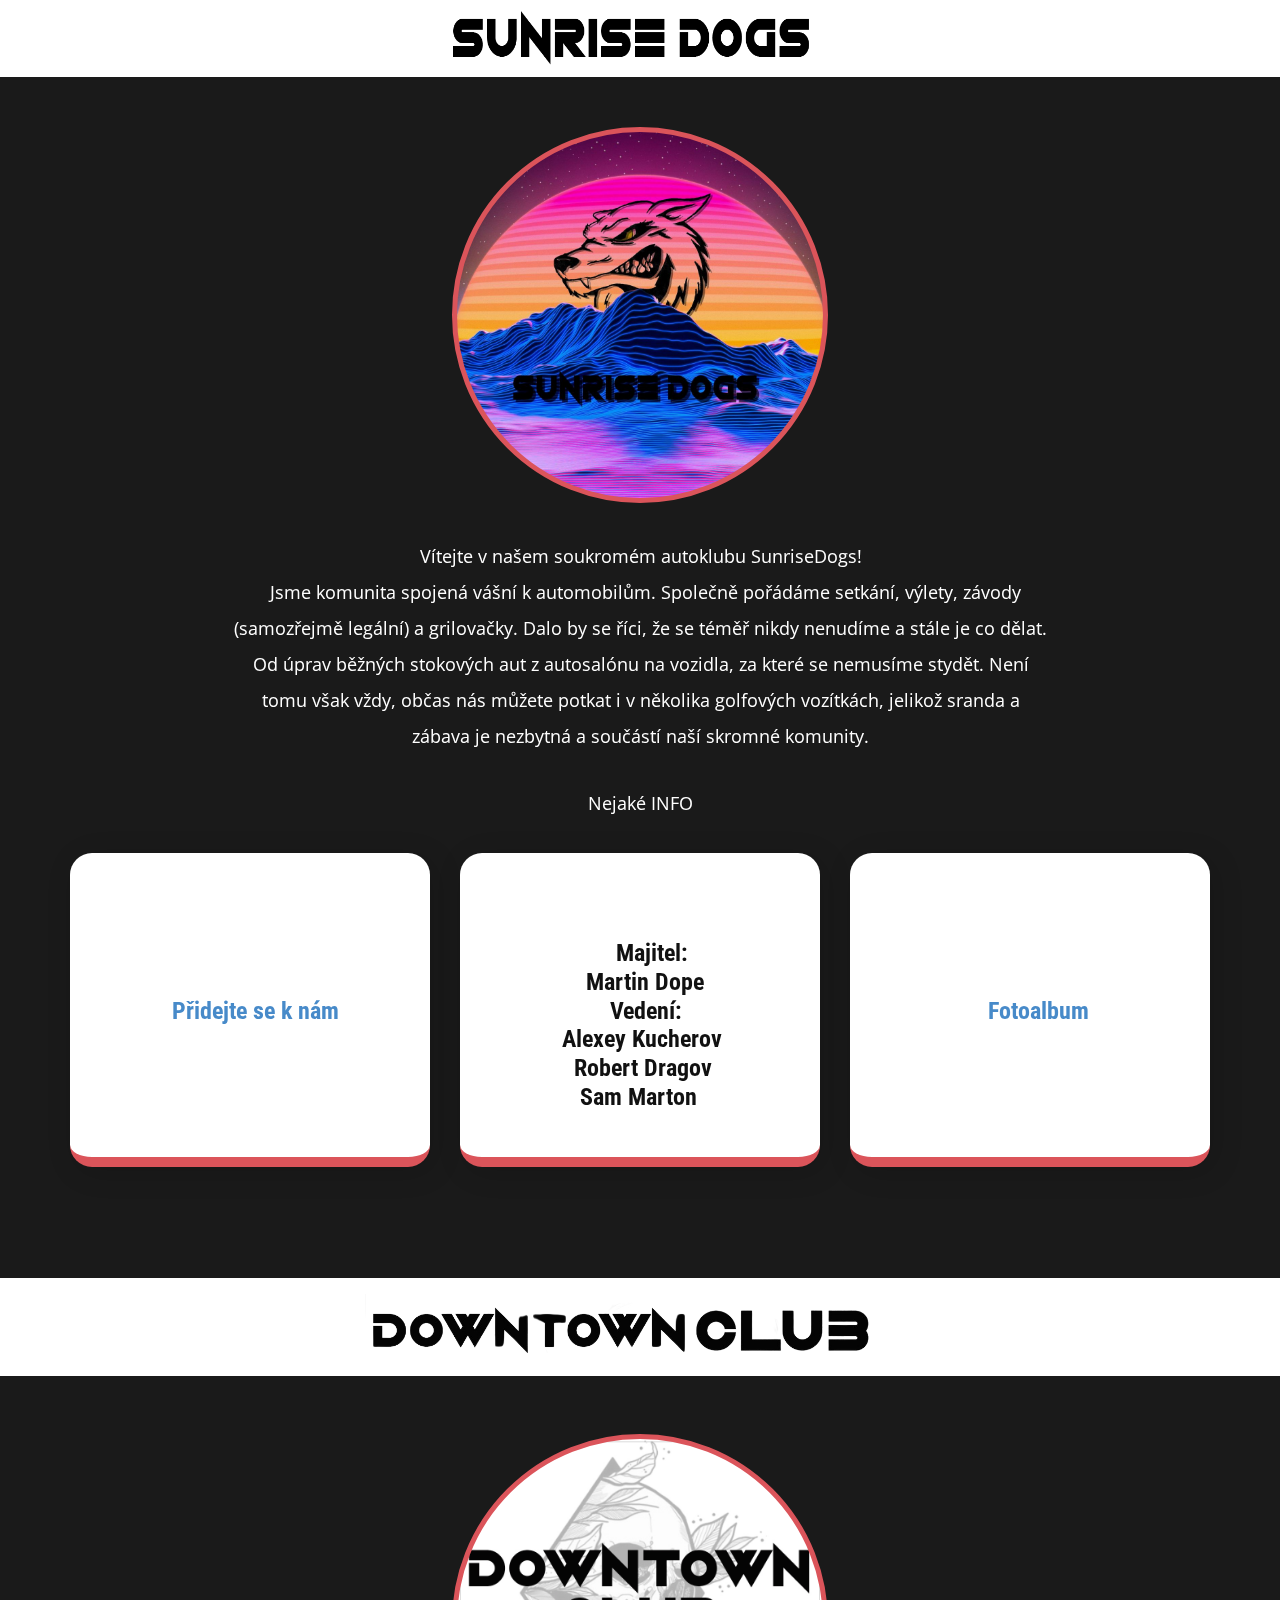
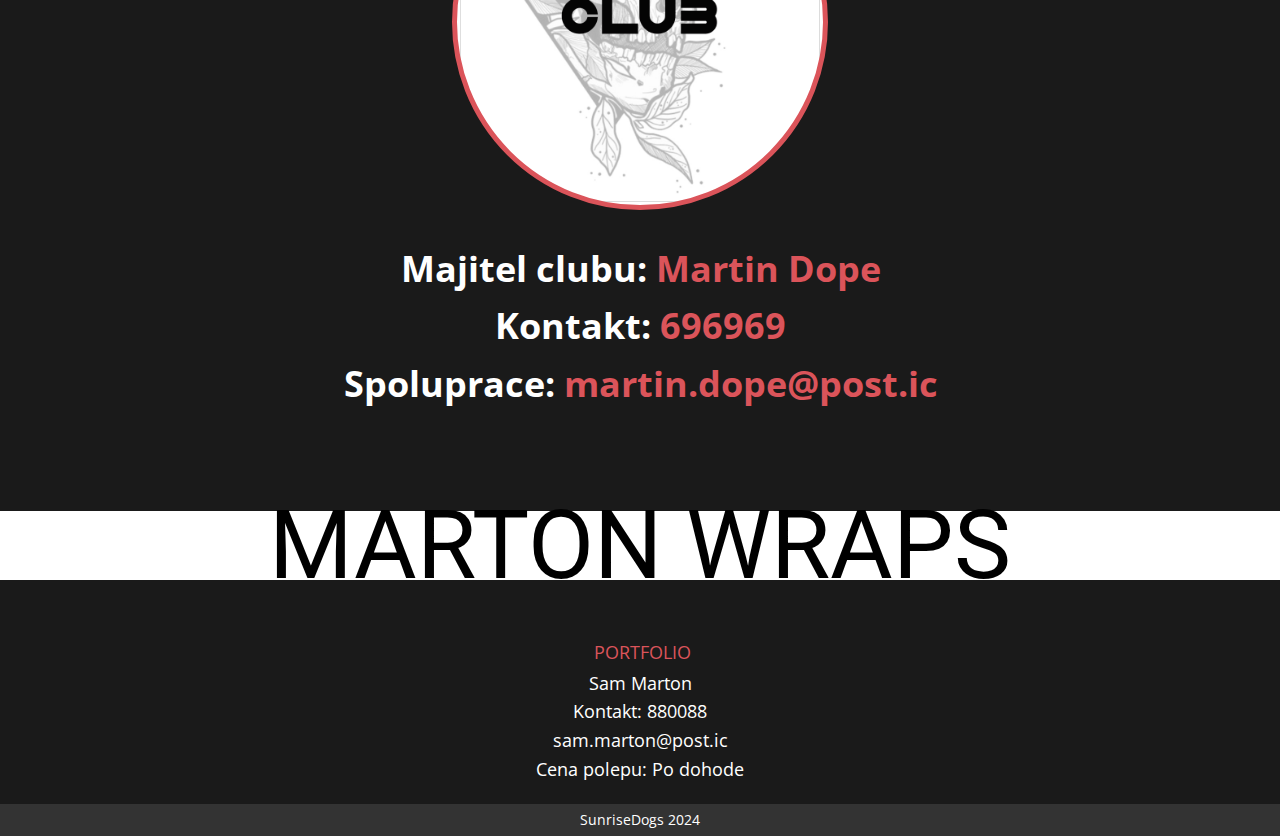
==== commit c2fd897b: "Add files via upload" ====
--- a/index.html
+++ b/index.html
@@ -70,8 +70,10 @@
         <br>Kontakt: <span class="u-text-palette-2-base">696969</span>
         <br>Spoluprace: <span class="u-text-palette-2-base">martin.dope@post.ic</span>
       </p>
-      <img class="u-expanded-width u-image u-image-contain u-image-default u-image-6" src="images/Beznzvu.png" alt="" data-image-width="1350" data-image-height="73">
-      <h1 class="u-text u-text-black u-title u-text-7">MARTON WRAPS</h1>
+      <div class="u-align-center u-clearfix u-expanded-width u-group-elements u-group-elements-1">
+        <img class="u-expanded u-image u-image-contain u-image-default" src="images/Beznzvu.png" alt="" data-image-width="1350" data-image-height="73">
+        <h1 class="u-text u-text-black u-title u-text-7">MARTON WRAPS</h1>
+      </div>
       <p class="u-text u-text-8">
         <a href="https://imgur.com/a/1gOo8mq" class="u-active-none u-border-none u-btn u-button-link u-button-style u-hover-none u-none u-text-palette-2-base u-btn-3"><span class="u-icon"></span>&nbsp;PORTFOLIO
         </a>
